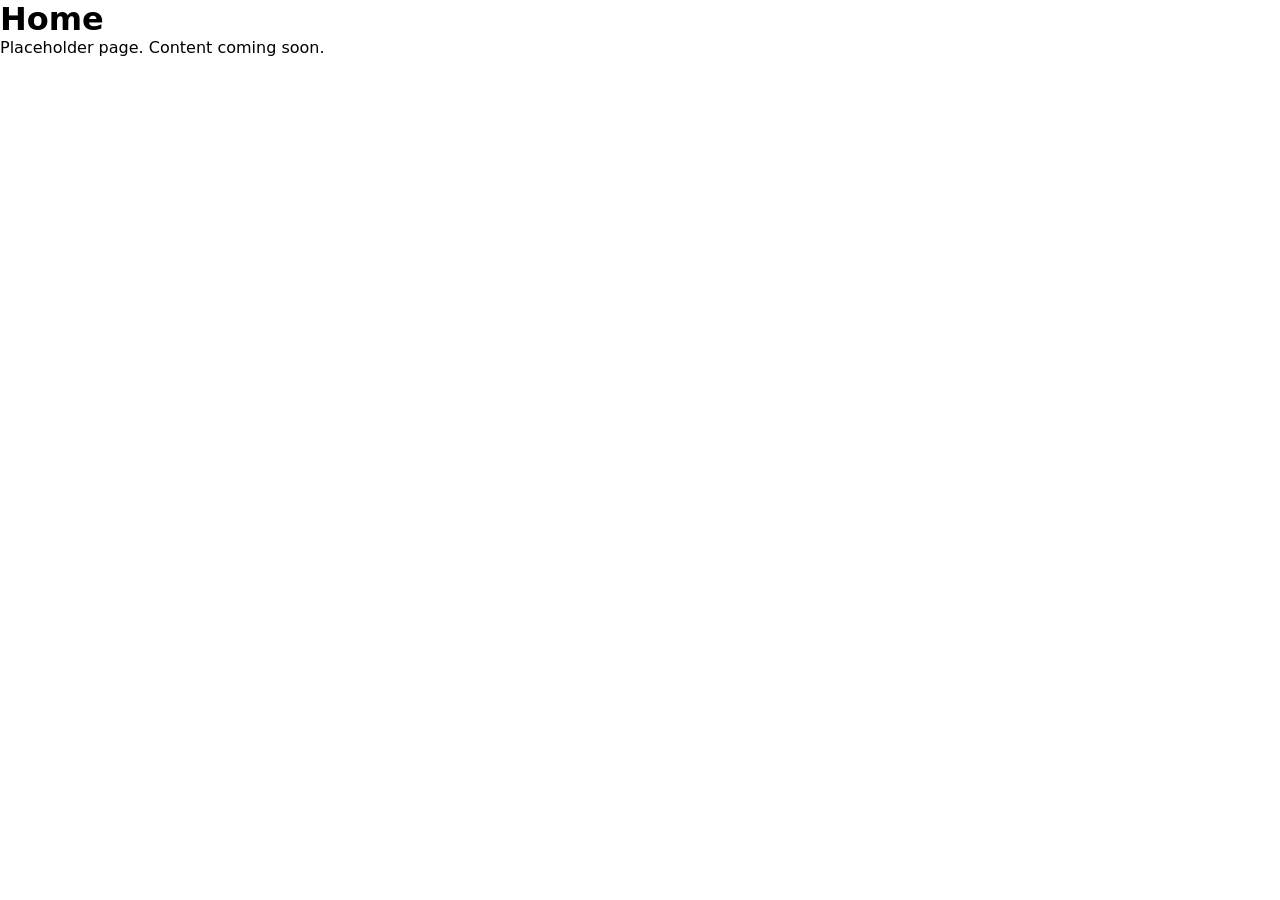
==== src/index.html @ 5e250b81 "chore: add project folder structure and placeholder pages Establish the baseline agreed in the assig" ====
<!DOCTYPE html>
<html lang="en">
<head>
  <meta charset="UTF-8" />
  <meta name="viewport" content="width=device-width, initial-scale=1.0" />
  <title>Home | University Student Clubs Portal</title>
  <link rel="stylesheet" href="../styles/style.css" />
</head>
<body>
  <!-- TODO: Home page — placeholder, to be implemented on feature/index-page -->
  <h1>Home</h1>
  <p>Placeholder page. Content coming soon.</p>
</body>
</html>
---- styles/style.css ----
/* =========================================================
   University Student Clubs Portal — shared stylesheet
   All pages link to this single file via ../styles/style.css
   Each feature branch appends its own page section below.
   ========================================================= */

/* --- placeholder baseline --- */
* { margin: 0; padding: 0; box-sizing: border-box; }
body { font-family: system-ui, sans-serif; }
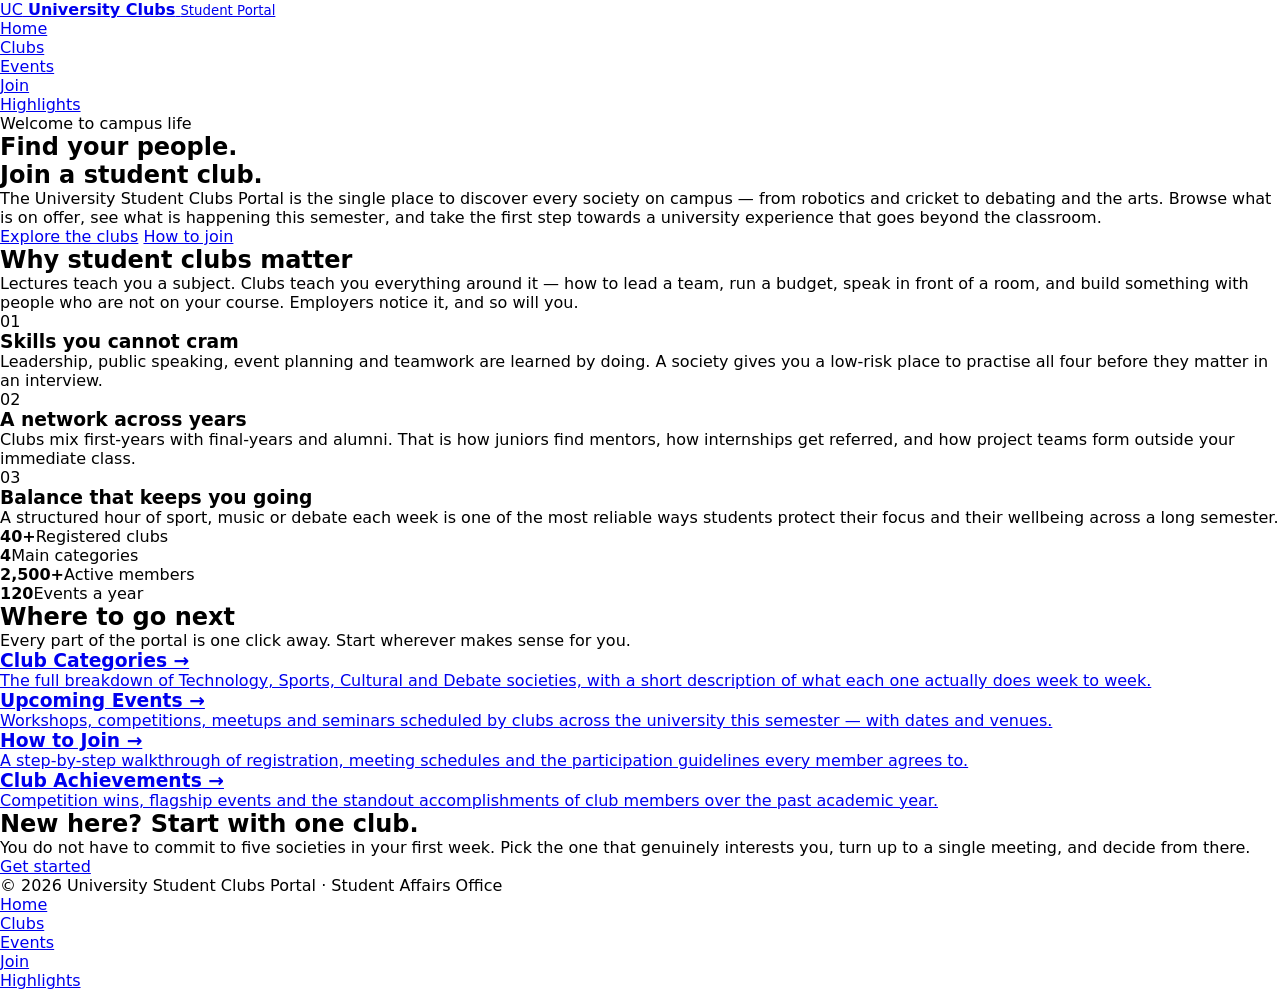
==== commit a188341f: "feat(home): build landing page structure and navigation Implements the HTML for the portal home page" ====
--- a/src/index.html
+++ b/src/index.html
@@ -3,12 +3,171 @@
 <head>
   <meta charset="UTF-8" />
   <meta name="viewport" content="width=device-width, initial-scale=1.0" />
+  <meta name="description" content="The University Student Clubs Portal — discover campus clubs, upcoming events and how to get involved." />
   <title>Home | University Student Clubs Portal</title>
   <link rel="stylesheet" href="../styles/style.css" />
 </head>
 <body>
-  <!-- TODO: Home page — placeholder, to be implemented on feature/index-page -->
-  <h1>Home</h1>
-  <p>Placeholder page. Content coming soon.</p>
+
+  <header class="site-header">
+    <div class="container header-inner">
+      <a class="brand" href="index.html">
+        <span class="brand-mark">UC</span>
+        <span class="brand-text">
+          <strong>University Clubs</strong>
+          <small>Student Portal</small>
+        </span>
+      </a>
+
+      <nav class="site-nav" aria-label="Main navigation">
+        <ul>
+          <li><a href="index.html" class="active">Home</a></li>
+          <li><a href="clubs.html">Clubs</a></li>
+          <li><a href="events.html">Events</a></li>
+          <li><a href="join.html">Join</a></li>
+          <li><a href="highlights.html">Highlights</a></li>
+        </ul>
+      </nav>
+    </div>
+  </header>
+
+  <main>
+
+    <section class="hero">
+      <div class="container hero-inner">
+        <p class="eyebrow">Welcome to campus life</p>
+        <h1>Find your people.<br />Join a student club.</h1>
+        <p class="hero-lead">
+          The University Student Clubs Portal is the single place to discover every
+          society on campus — from robotics and cricket to debating and the arts.
+          Browse what is on offer, see what is happening this semester, and take the
+          first step towards a university experience that goes beyond the classroom.
+        </p>
+        <div class="hero-actions">
+          <a class="btn btn-primary" href="clubs.html">Explore the clubs</a>
+          <a class="btn btn-ghost" href="join.html">How to join</a>
+        </div>
+      </div>
+    </section>
+
+    <section class="container section">
+      <h2 class="section-title">Why student clubs matter</h2>
+      <p class="section-lead">
+        Lectures teach you a subject. Clubs teach you everything around it — how to
+        lead a team, run a budget, speak in front of a room, and build something with
+        people who are not on your course. Employers notice it, and so will you.
+      </p>
+
+      <div class="grid grid-3">
+        <article class="card">
+          <div class="card-icon">01</div>
+          <h3>Skills you cannot cram</h3>
+          <p>
+            Leadership, public speaking, event planning and teamwork are learned by
+            doing. A society gives you a low-risk place to practise all four before
+            they matter in an interview.
+          </p>
+        </article>
+
+        <article class="card">
+          <div class="card-icon">02</div>
+          <h3>A network across years</h3>
+          <p>
+            Clubs mix first-years with final-years and alumni. That is how juniors find
+            mentors, how internships get referred, and how project teams form outside
+            your immediate class.
+          </p>
+        </article>
+
+        <article class="card">
+          <div class="card-icon">03</div>
+          <h3>Balance that keeps you going</h3>
+          <p>
+            A structured hour of sport, music or debate each week is one of the most
+            reliable ways students protect their focus and their wellbeing across a
+            long semester.
+          </p>
+        </article>
+      </div>
+    </section>
+
+    <section class="stats-band">
+      <div class="container grid grid-4">
+        <div class="stat"><strong>40+</strong><span>Registered clubs</span></div>
+        <div class="stat"><strong>4</strong><span>Main categories</span></div>
+        <div class="stat"><strong>2,500+</strong><span>Active members</span></div>
+        <div class="stat"><strong>120</strong><span>Events a year</span></div>
+      </div>
+    </section>
+
+    <section class="container section">
+      <h2 class="section-title">Where to go next</h2>
+      <p class="section-lead">
+        Every part of the portal is one click away. Start wherever makes sense for you.
+      </p>
+
+      <div class="grid grid-2">
+        <a class="link-card" href="clubs.html">
+          <h3>Club Categories &rarr;</h3>
+          <p>
+            The full breakdown of Technology, Sports, Cultural and Debate societies,
+            with a short description of what each one actually does week to week.
+          </p>
+        </a>
+
+        <a class="link-card" href="events.html">
+          <h3>Upcoming Events &rarr;</h3>
+          <p>
+            Workshops, competitions, meetups and seminars scheduled by clubs across the
+            university this semester — with dates and venues.
+          </p>
+        </a>
+
+        <a class="link-card" href="join.html">
+          <h3>How to Join &rarr;</h3>
+          <p>
+            A step-by-step walkthrough of registration, meeting schedules and the
+            participation guidelines every member agrees to.
+          </p>
+        </a>
+
+        <a class="link-card" href="highlights.html">
+          <h3>Club Achievements &rarr;</h3>
+          <p>
+            Competition wins, flagship events and the standout accomplishments of club
+            members over the past academic year.
+          </p>
+        </a>
+      </div>
+    </section>
+
+    <section class="cta">
+      <div class="container">
+        <h2>New here? Start with one club.</h2>
+        <p>
+          You do not have to commit to five societies in your first week. Pick the one
+          that genuinely interests you, turn up to a single meeting, and decide from there.
+        </p>
+        <a class="btn btn-primary" href="join.html">Get started</a>
+      </div>
+    </section>
+
+  </main>
+
+  <footer class="site-footer">
+    <div class="container footer-inner">
+      <p>&copy; 2026 University Student Clubs Portal &middot; Student Affairs Office</p>
+      <nav aria-label="Footer navigation">
+        <ul>
+          <li><a href="index.html">Home</a></li>
+          <li><a href="clubs.html">Clubs</a></li>
+          <li><a href="events.html">Events</a></li>
+          <li><a href="join.html">Join</a></li>
+          <li><a href="highlights.html">Highlights</a></li>
+        </ul>
+      </nav>
+    </div>
+  </footer>
+
 </body>
 </html>
